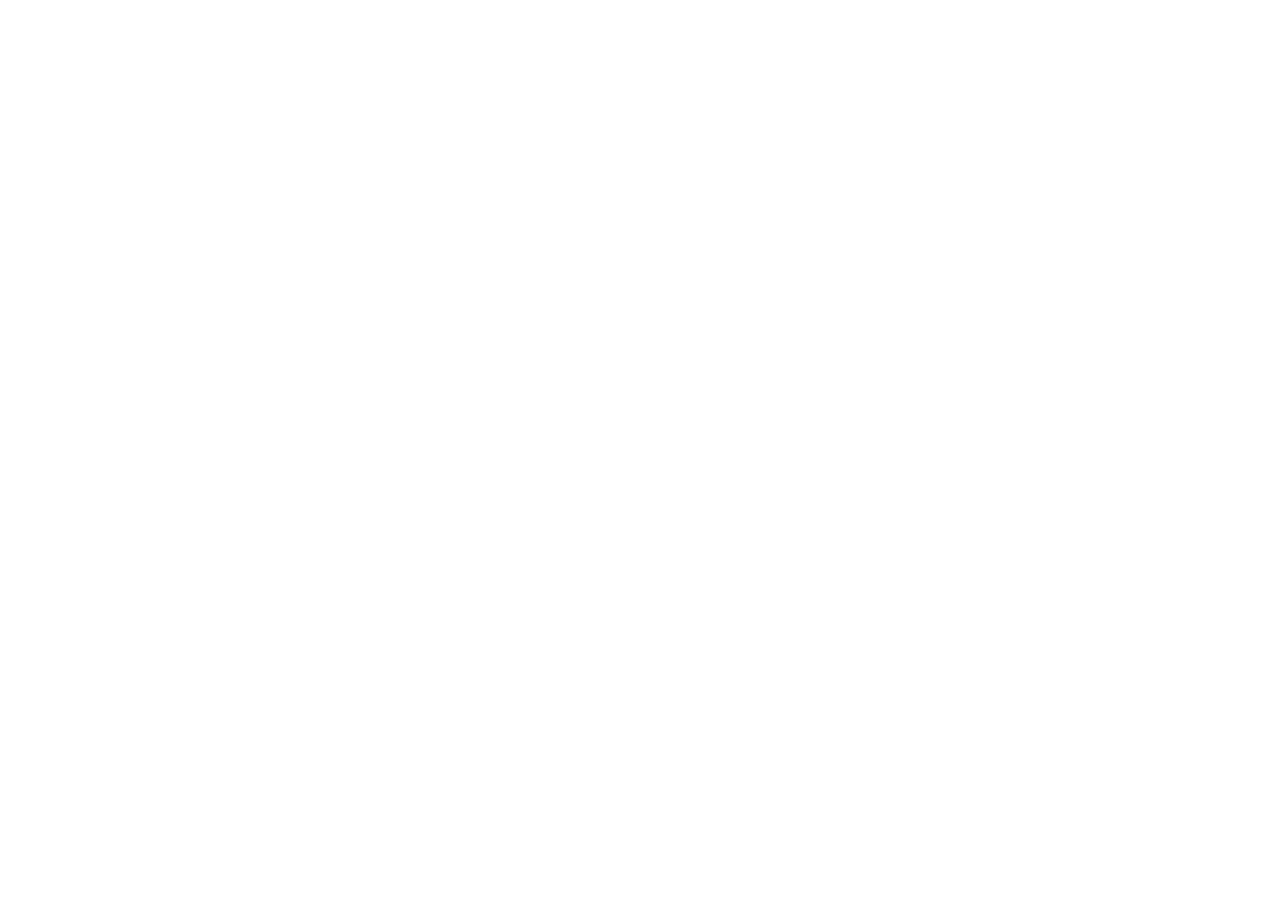
==== index.html @ 3aec7d81 "primeira pagina" ====
<!DOCTYPE html>
<html lang="pt-br">
  <head>
    <meta charset="UTF-8" />
    <meta name="viewport" content="width=device-width, initial-scale=1.0" />
    <link rel="shortcut icon" href="favicon.ico" type="image/x-icon" />
    <link rel="stylesheet" href="estilos/style.css" />
    <title>Projeto Redes Sociais</title>
  </head>
  <body></body>
</html>
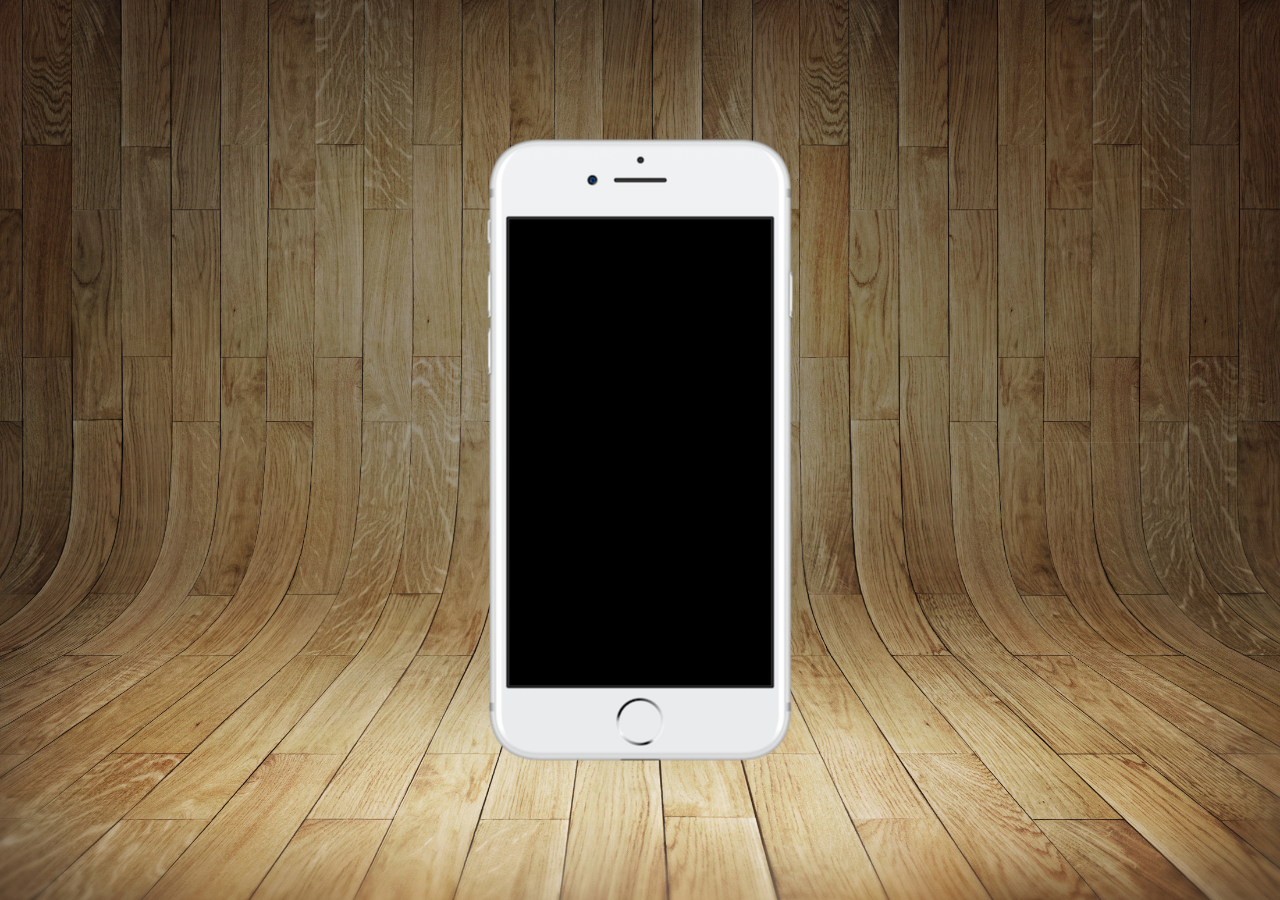
==== commit 055e2aba: "att" ====
--- a/index.html
+++ b/index.html
@@ -7,5 +7,10 @@
     <link rel="stylesheet" href="estilos/style.css" />
     <title>Projeto Redes Sociais</title>
   </head>
-  <body></body>
+  <body>
+    <main>
+      <section id="telefone"></section>
+      <section id="redes-sociais"></section>
+    </main>
+  </body>
 </html>
--- a/estilos/style.css
+++ b/estilos/style.css
@@ -0,0 +1,33 @@
+@charset "UTF-8";
+
+* {
+  margin: 0px;
+  padding: 0px;
+}
+
+html,
+body {
+  height: 100vh;
+  width: 100vw;
+}
+
+body {
+  background: url("../imagens/fundo-madeira.jpg") no-repeat top center;
+  background-size: cover;
+  background-attachment: fixed;
+}
+
+main {
+  position: relative;
+  height: 100vh;
+}
+
+#telefone {
+  position: absolute;
+  top: 50%;
+  left: 50%;
+  transform: translate(-50%, -50%);
+  height: 627px;
+  width: 311px;
+  background: url("../imagens/frame-iphone.png") no-repeat;
+}
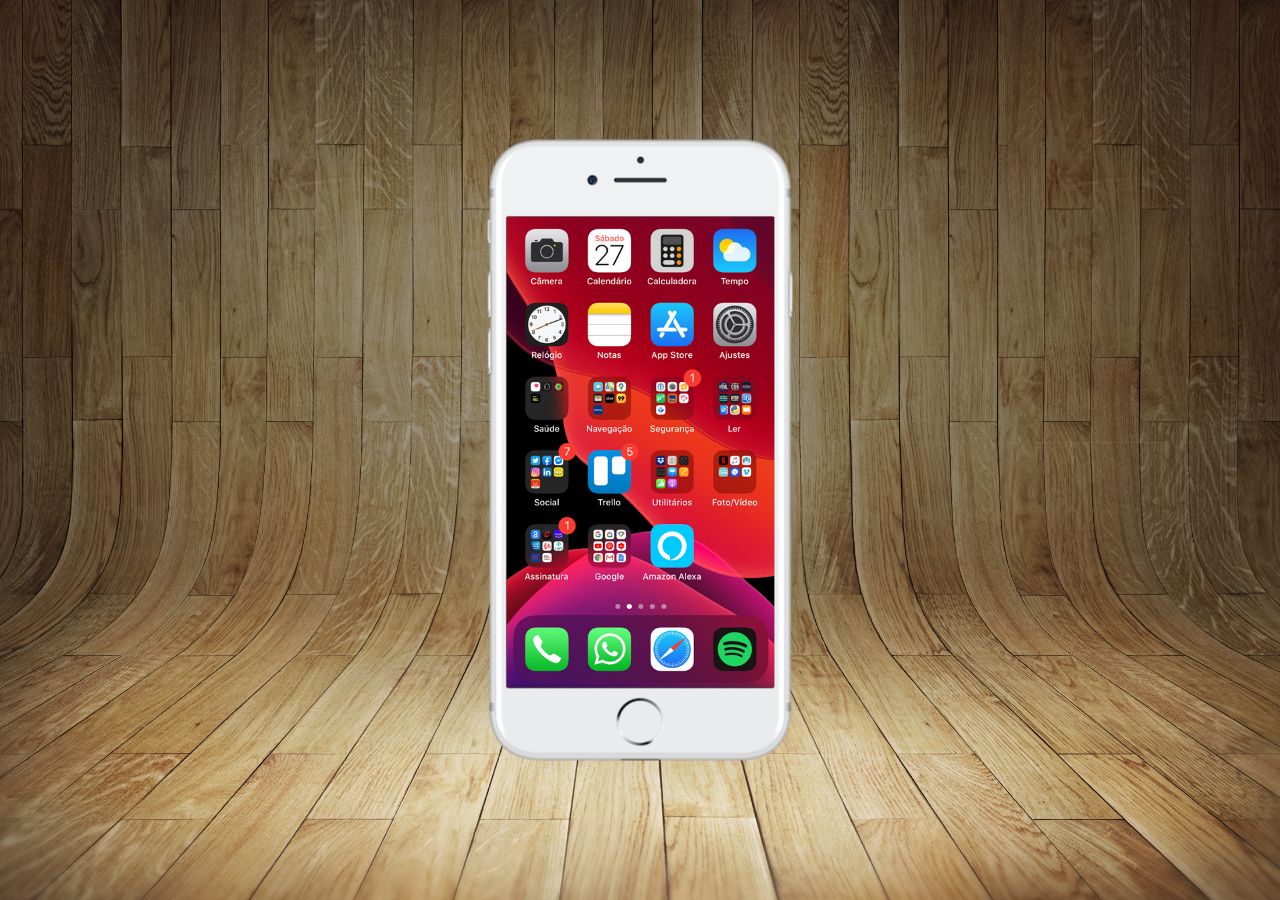
==== commit 616ed073: "tela home" ====
--- a/index.html
+++ b/index.html
@@ -9,7 +9,9 @@
   </head>
   <body>
     <main>
-      <section id="telefone"></section>
+      <section id="telefone">
+        <iframe name="tela" id="tela" src="home.html" frameborder="0"></iframe>
+      </section>
       <section id="redes-sociais"></section>
     </main>
   </body>
--- a/estilos/style.css
+++ b/estilos/style.css
@@ -31,3 +31,11 @@
   width: 311px;
   background: url("../imagens/frame-iphone.png") no-repeat;
 }
+
+#tela {
+  position: relative;
+  top: 80px;
+  left: 22px;
+  width: 268px;
+  height: 471px;
+}
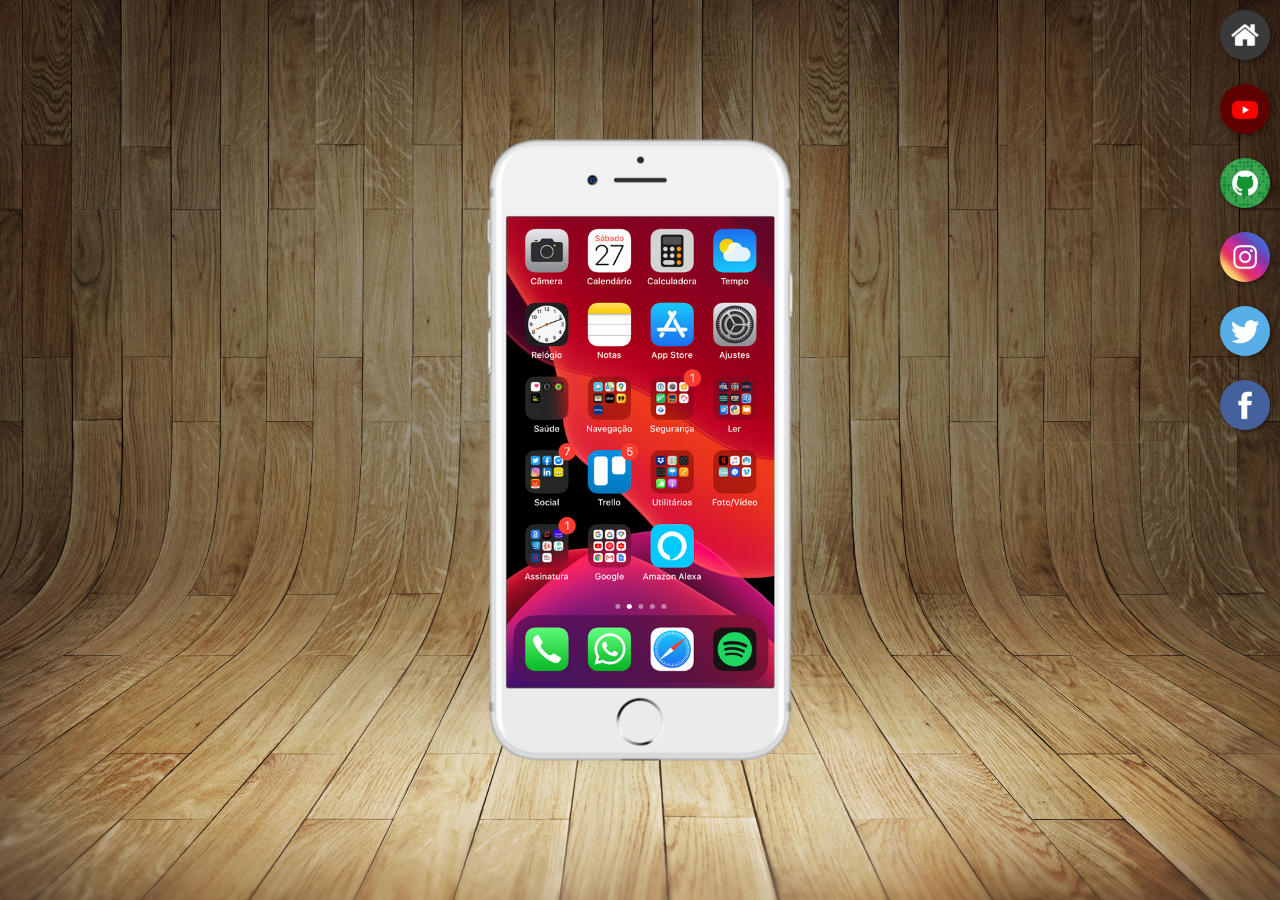
==== commit 59f4834c: "botoes lateral" ====
--- a/index.html
+++ b/index.html
@@ -12,7 +12,25 @@
       <section id="telefone">
         <iframe name="tela" id="tela" src="home.html" frameborder="0"></iframe>
       </section>
-      <section id="redes-sociais"></section>
+
+      <section id="redes-sociais">
+        <a href="" target="tela"><img src="imagens/logo-home.jpg" alt="" /></a>
+        <br />
+        <a href="" target="tela"
+          ><img src="imagens/logo-youtube.jpg" alt="" /></a
+        ><br />
+        <a href="" target="tela"><img src="imagens/logo-github.jpg" alt="" /></a
+        ><br />
+        <a href="" target="tela"
+          ><img src="imagens/logo-instagram.jpg" alt="" /></a
+        ><br />
+        <a href="" target="tela"
+          ><img src="imagens/logo-twitter.jpg" alt="" /></a
+        ><br />
+        <a href="" target="tela"
+          ><img src="imagens/logo-facebook.jpg" alt=""
+        /></a>
+      </section>
     </main>
   </body>
 </html>
--- a/estilos/style.css
+++ b/estilos/style.css
@@ -3,6 +3,7 @@
 * {
   margin: 0px;
   padding: 0px;
+  box-sizing: border-box;
 }
 
 html,
@@ -39,3 +40,21 @@
   width: 268px;
   height: 471px;
 }
+
+#redes-sociais {
+  text-align: right;
+}
+
+#redes-sociais img {
+  width: 50px;
+  margin: 10px;
+  border-radius: 50%;
+  box-shadow: 2px 2px 5px rgba(0, 0, 0, 0.409);
+}
+
+#redes-sociais img:hover {
+  border: 2px solid rgba(255, 255, 255, 0.602);
+  transform: translate(-2px, -2px);
+  box-shadow: 5px 5px 10px rgba(0, 0, 0, 0.545);
+  transition: transform 0.2s, border 0.1s;
+}
